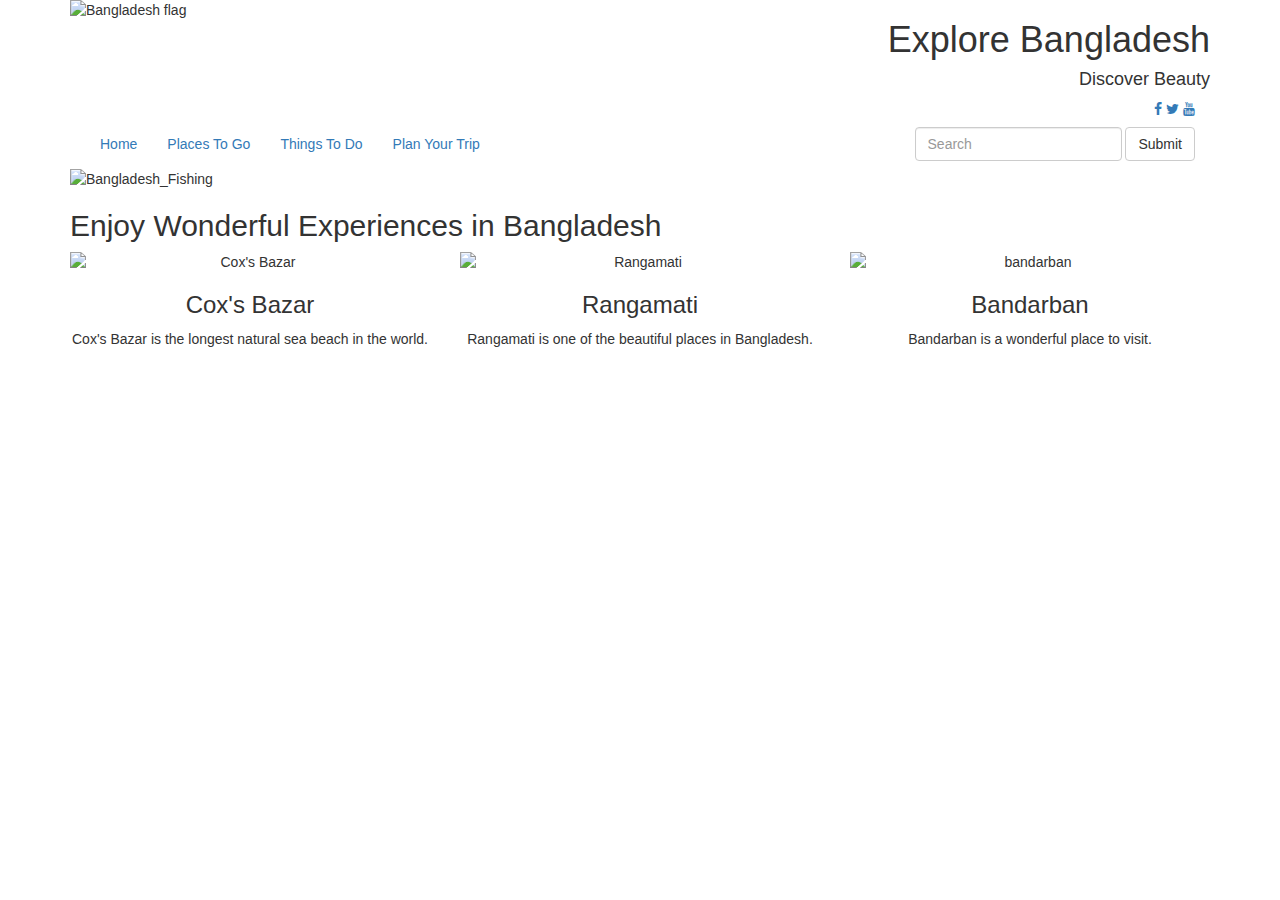
==== index.html @ 5fd7d664 "Add files via upload" ====
<!DOCTYPE html>
<html lang="en">
<head>
<meta charset="utf-8">
<title>Explore Beautiful Bangladesh </title>
<link rel="stylesheet" type="text/css" href="css/bootstrap.css">
<link href="https://fonts.googleapis.com/css2?family=Roboto&display=swap" rel="stylesheet">
<link rel="stylesheet" href="https://maxcdn.bootstrapcdn.com/bootstrap/3.4.1/css/bootstrap.min.css">
<script src="https://ajax.googleapis.com/ajax/libs/jquery/3.4.1/jquery.min.js"></script>
<script src="https://maxcdn.bootstrapcdn.com/bootstrap/3.4.1/js/bootstrap.min.js"></script>
<link rel="stylesheet" type="text/css" href="css/styles.css">
<link rel="stylesheet" href="https://cdnjs.cloudflare.com/ajax/libs/font-awesome/4.7.0/css/font-awesome.min.css">
<link rel="stylesheet" href="https://code.jquery.com/jquery-3.5.1.js">

</head>

<body>
<div class="container">
<div class="row">
  <div class= "col-md-6">
   <img class="img-responsive" src="images/visit_bd_logo_100.png" alt="Bangladesh flag"></img>
  </div>
  <div class="col-md-6 text-right text-align">
   <h1>Explore Bangladesh</h1>
   <h4>Discover Beauty</h4>
   <div class="container-fluid">
      <a href="https://www.facebook.com/" target="_blank" class="fa fa-facebook"></a>
    <a href="https://twitter.com/" target="_blank" class="fa fa-twitter"></a>
    <a href="https://www.youtube.com/" target="_blank" class="fa fa-youtube"></a>
	</div>
  </div>
</div>
<div class="background_desc">
<div class="row">
  <div class="col-md-12">
    <div class="container-fluid">
	  <ul class= "nav navbar-nav navbar-left nav-list">
	    <li class="active"><a href="index.html">Home</a></li>
        <li><a href="places_to_go.html">Places To Go</a></li>
        <li><a href="things_to_do.html">Things To Do</a></li>
        <li><a href="plan_your_trip.html">Plan Your Trip</a></li>
		</ul>
		<form class="navbar-form navbar-right" role="search">
         <div class="form-group">
            <input type="text" class="form-control" placeholder="Search">
         </div>
  <button type="submit" class="btn btn-default">Submit</button>
        </form>
      </div>
</div>
</div>
</div>
<!---->
<div class="row">
 <div class="col-md-12">
  <img class="img-responsive" src="images/Fishing_Bangladesh_edited.jpg" alt="Bangladesh_Fishing"></img>
 </div>
</div> 


<!---->
<div class="row">
 <div class="col-md-12">
  <h2>Enjoy Wonderful Experiences in Bangladesh</h2>
 </div>
</div>

<div class="row text-center">
 <div class="col-md-4">
   <img class="img-responsive" src="images/Sunset_at_Cox'sbazar.jpg" alt="Cox's Bazar" data-toggle="modal" data-target="#project1">
   <h3>Cox's Bazar</h3>
   <p>Cox's Bazar is the longest natural sea beach in the world.</p>
   
 </div>
 <div class="col-md-4">
   <img class="img-responsive" src="images/Rangamati_Bridge.jpg" alt="Rangamati" data-toggle="modal" data-target="#project2">
   <h3>Rangamati</h3>
   <p>Rangamati is one of the beautiful places in Bangladesh.</p>
 </div>
 <div class="col-md-4">
    <img class="img-responsive" src="images/bandarban_dipu.jpg" alt="bandarban" data-toggle="modal" data-target="#project3">
   <h3>Bandarban</h3>
   <p>Bandarban is a wonderful place to visit.</p>
 </div>
</div>


  </div>


<div class="modal fade" id="project1" tabindex="-1" role="dialog" aria-labelledby="myModalLabel" aria-hidden="true">
        <div class="modal-dialog">
            <div class="modal-content">
                <div class="modal-header">
                    <h4 class="modal-title" id="myModalLabel">COX'S BAZAR</h4>
					<button type="button" class="close" data-dismiss="modal" aria-label="Close">
                    <span aria-hidden="true">&times;</span>
                    </button>
                </div>
                <div class="modal-body">
					<div>
                    <img class="img-responsive" src="images/Sunset_at_Cox'sbazar.jpg">
                    <p>Cox's Bazar (Bengali: কক্সবাজার, pronounced [kɔksbadʒaɾ]) is a city, fishing port, tourism centre and district headquarters in southeastern Bangladesh. The beach in Cox's Bazar is sandy and has a gentle slope and with an unbroken length of 155 km (96 mi) it is often termed the "longest natural unbroken sea beach" in the world. There are many disputes over that claim since the Federal Republic of Brazil has over 4,500 miles of coastline on the South Atlantic which covers sand beaches such Copacabana in the State of Rio de Janeiro. [2][3][4] It is located 150 km (93 mi) south of the divisional headquarter of Chittagong. Cox's Bazar is also known by the name Panowa, which translates literally as "yellow flower". Another old name was "Palongkee".The modern Cox's Bazar derives its name from Captain Hiram Cox, an officer of the British East India Company:
					source: wikipedia.</p>
					<iframe src="https://www.google.com/maps/embed?pb=!1m18!1m12!1m3!1d29712.144598017574!2d91.95267620716103!3d21.428534539409927!2m3!1f0!2f0!3f0!3m2!1i1024!2i768!4f13.1!3m3!1m2!1s0x30adc868716d4925%3A0xcd3ada60adda3a3b!2sCox&#39;s%20Bazar%20Beach!5e0!3m2!1sen!2sus!4v1589499912405!5m2!1sen!2sus" width="400" height="300" frameborder="0" style="border:0;" allowfullscreen="" aria-hidden="false" tabindex="0"></iframe>
					</div>
					
                </div>
                <div class="modal-footer">
                    <button type="button" class="btn btn-default" data-dismiss="modal">Close</button>
                </div>
            </div>
        </div>
    </div>

<div class="modal fade" id="project2" tabindex="-1" role="dialog" aria-labelledby="myModalLabel" aria-hidden="true">
        <div class="modal-dialog">
            <div class="modal-content">
                <div class="modal-header">
                    <h4 class="modal-title" id="myModalLabel">RANGAMATI</h4>
					<button type="button" class="close" data-dismiss="modal" aria-label="Close">
                    <span aria-hidden="true">&times;</span>
                    </button>
                </div>
                <div class="modal-body">
					<div>
                    <img class="img-responsive" src="images/Rangamati_Bridge.jpg">
                    <p>Rangamati (Bengali: রাঙামাটি) is the administrative headquarters of Rangamati Hill District in the Chittagong Hill Tracts of Bangladesh. It is also a capital city of Chittagong Hill Tracts. The town is located at 22°37'60N 92°12'0E and has an altitude of 14 metres (46 ft).[1] The district is administered by an office named as District Administration, Rangamati.From Chittagong a 77 kilometres (48 mi) road leads to Rangamati. The township is located on the western bank of the Kaptai lake. Rangamati is a holiday destination because of its landscape, scenic beauty, lake, indigenous groups (Chakma, Marma, Tripuri, Pangkhua etc.), flora and fauna, indigenous museum, hanging bridge etc. 
					source: wikipedia.</p>
					<iframe src="https://www.google.com/maps/embed?pb=!1m18!1m12!1m3!1d14727.7843352078!2d92.16430656499118!3d22.655798762238!2m3!1f0!2f0!3f0!3m2!1i1024!2i768!4f13.1!3m3!1m2!1s0x3752b5a7b4c418f9%3A0xa63c343bd4a12112!2sRangamati%2C%20Bangladesh!5e0!3m2!1sen!2sus!4v1589500120588!5m2!1sen!2sus" width="400" height="300" frameborder="0" style="border:0;" allowfullscreen="" aria-hidden="false" tabindex="0"></iframe>
					</div>
					
                </div>
                <div class="modal-footer">
                    <button type="button" class="btn btn-default" data-dismiss="modal">Close</button>
                </div>
            </div>
        </div>
    </div>
	
	
<div class="modal fade" id="project3" tabindex="-1" role="dialog" aria-labelledby="myModalLabel" aria-hidden="true">
        <div class="modal-dialog">
            <div class="modal-content">
                <div class="modal-header">
                    <h4 class="modal-title" id="myModalLabel">BANDARBAN</h4>
					<button type="button" class="close" data-dismiss="modal" aria-label="Close">
                    <span aria-hidden="true">&times;</span>
                    </button>
                </div>
                <div class="modal-body">
					<div>
                    <img class="img-responsive" src="images/bandarban_dipu.jpg">
                    <p>The three highest peaks of Bangladesh – Tahjindong (1280 meters, also known as Bijoy), Mowdok Mual (1052 meters), and Keokradong (883 metres) – are located in Bandarban district, as well as Raikhiang Lake, the highest lake in Bangladesh. Heights measured with Garmin GPSMAP60CSX GPS are Tahjindong (1280 meters), Mowdok Mual (1052 m), and Keokradong (1230 m). Chimbuk Peak and Boga Lake are two more highly noted features of the district. The Sangu River (also known as Sangpo or Shankha), the only river born inside Bangladesh territory, runs through Bandarban. The other rivers in the district are Matamuhuri and Bakkhali. Parts of Kaptai Lake, the biggest lake in Bangladesh, fall under the district.The newly reported highest peak of Bangladesh, Saka Haphong (3488 ft), is also here in Thanchi upazila. Most Bangladesh sources cite Keokradong as the highest peak in the country, but Tazing Dong (sometimes spelled as Tahjingdong, and also known as Bijoy) lying further east is recognised both by government and expert sources as a taller peak.[cita 
					source: wikipedia.</p>
					<iframe src="https://www.google.com/maps/embed?pb=!1m18!1m12!1m3!1d59102.061512263346!2d92.18022739873813!3d22.20671015512126!2m3!1f0!2f0!3f0!3m2!1i1024!2i768!4f13.1!3m3!1m2!1s0x30ad6a188414e62b%3A0xa4c3198f81ba90d0!2sBandarban%2C%20Bangladesh!5e0!3m2!1sen!2sus!4v1589500173740!5m2!1sen!2sus" width="400" height="300" frameborder="0" style="border:0;" allowfullscreen="" aria-hidden="false" tabindex="0"></iframe>
					</div>
					
                </div>
                <div class="modal-footer">
                    <button type="button" class="btn btn-default" data-dismiss="modal">Close</button>
                </div>
            </div>
        </div>
    </div>
	<!--search-->
	<script>
$(document).ready(function(){
  $("#myInput").on("keyup", function() {
    var value = $(this).val().toLowerCase();
    $("#myTable tr").filter(function() {
      $(this).toggle($(this).text().toLowerCase().indexOf(value) > -1)
    });
  });
});
</script>
</body>

</html>
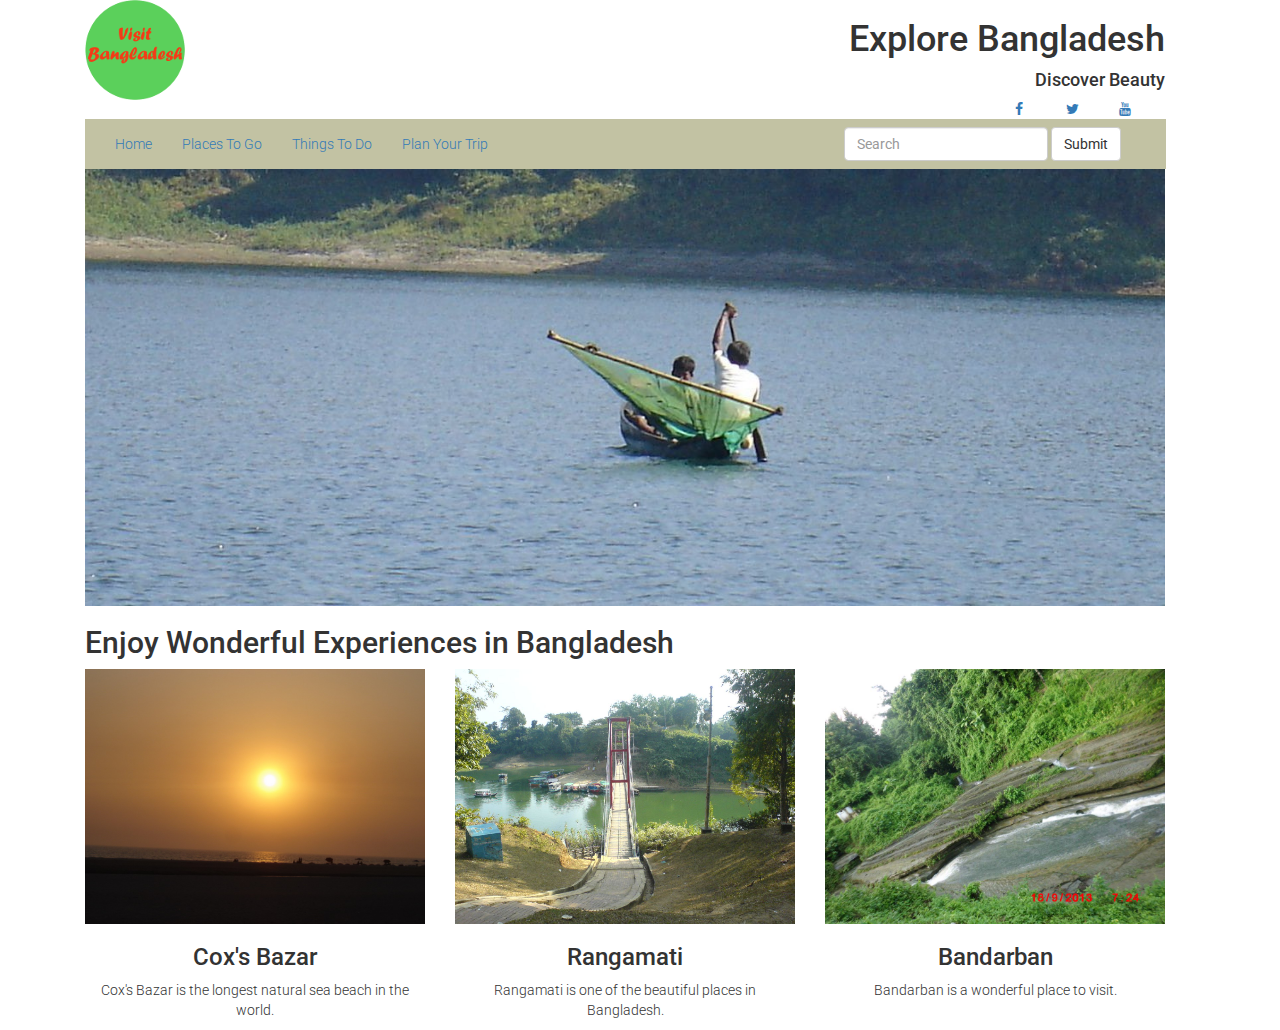
==== commit d1a341c0: "Update index.html" ====
--- a/index.html
+++ b/index.html
@@ -2,7 +2,8 @@
 <html lang="en">
 <head>
 <meta charset="utf-8">
-<title>Explore Beautiful Bangladesh </title>
+<meta name="viewport" content="width=device-width, initial-scale=1.0">
+<meta http-equiv="X-UA-Compatible" content="ie=edge">
 <link rel="stylesheet" type="text/css" href="css/bootstrap.css">
 <link href="https://fonts.googleapis.com/css2?family=Roboto&display=swap" rel="stylesheet">
 <link rel="stylesheet" href="https://maxcdn.bootstrapcdn.com/bootstrap/3.4.1/css/bootstrap.min.css">
@@ -11,7 +12,7 @@
 <link rel="stylesheet" type="text/css" href="css/styles.css">
 <link rel="stylesheet" href="https://cdnjs.cloudflare.com/ajax/libs/font-awesome/4.7.0/css/font-awesome.min.css">
 <link rel="stylesheet" href="https://code.jquery.com/jquery-3.5.1.js">
-
+<title>Explore Beautiful Bangladesh </title>
 </head>
 
 <body>
@@ -176,4 +177,4 @@
 </script>
 </body>
 
-</html>+</html>
--- a/css/styles.css
+++ b/css/styles.css
@@ -0,0 +1,123 @@
+* {
+   outline: 1px !important;
+}
+
+* {
+    -webkit-box-sizing: border-box;
+    -moz-box-sizing: border-box;
+    -ms-box-sizing: border-box;
+    box-sizing: border-box;
+} 
+
+body{
+	font-family: 'Roboto', sans-serif;
+	font-weight: 300;
+	
+	
+}
+
+.row{
+	width: 100%;
+}
+.col-4{
+	width: 33.33%;
+}
+
+.col-3{
+	width: 25%;
+}
+.col-6{
+	width: 50%;
+}
+.col-9{
+	width: 75%;
+}
+.nav-list{
+	display: inline;
+	
+	
+}
+
+.fa{
+	display: inline;
+	/*padding: 20px;*/
+  font-size: 30px;
+  width: 50px;
+  text-align: center;
+  text-decoration: none;
+  border-radius: 50%;
+
+}
+
+.background_desc{
+background-color: #c2c2a3;
+width: 97.38%;
+border: 10px;
+
+
+}
+.description_Nilgiri{
+padding: 3px;
+}
+
+.image_desc{
+	height: 400px;
+  width: 50%;
+  
+	}
+	
+.shopping_desc{
+	border-style: solid;
+	border-color: gray;
+	
+}
+.shopping_headingdesc{
+	background-color: #F8F8F8;
+	border-style: dotted;
+	border-color: gray;
+}
+.beachimage_desc{
+	width: 101%;
+	height: 125%;
+}
+.waterfall_background{
+background-color: gray;
+}
+
+
+/* For mobile phones: */
+[class*="col-"] {
+  width: 100%;
+}
+
+@media only screen and (min-width: 600px) {
+  /* For tablets: */
+  .col-md-1 {width: 8.33%;}
+  .col-md-2 {width: 16.66%;}
+  .col-md-3 {width: 25%;}
+  .col-md-4 {width: 33.33%;}
+  .col-md-5 {width: 41.66%;}
+  .col-md-6 {width: 50%;}
+  .col-md-7 {width: 58.33%;}
+  .col-md-8 {width: 66.66%;}
+  .col-md-9 {width: 75%;}
+  .col-md-10 {width: 83.33%;}
+  .col-md-11 {width: 91.66%;}
+  .col-md-12 {width: 100%;}
+}
+
+@media only screen and (min-width: 768px) {
+  /* For desktop: */
+  .col-1 {width: 8.33%;}
+  .col-2 {width: 16.66%;}
+  .col-3 {width: 25%;}
+  .col-4 {width: 33.33%;}
+  .col-5 {width: 41.66%;}
+  .col-6 {width: 50%;}
+  .col-7 {width: 58.33%;}
+  .col-8 {width: 66.66%;}
+  .col-9 {width: 75%;}
+  .col-10 {width: 83.33%;}
+  .col-11 {width: 91.66%;}
+  .col-12 {width: 100%;}
+}